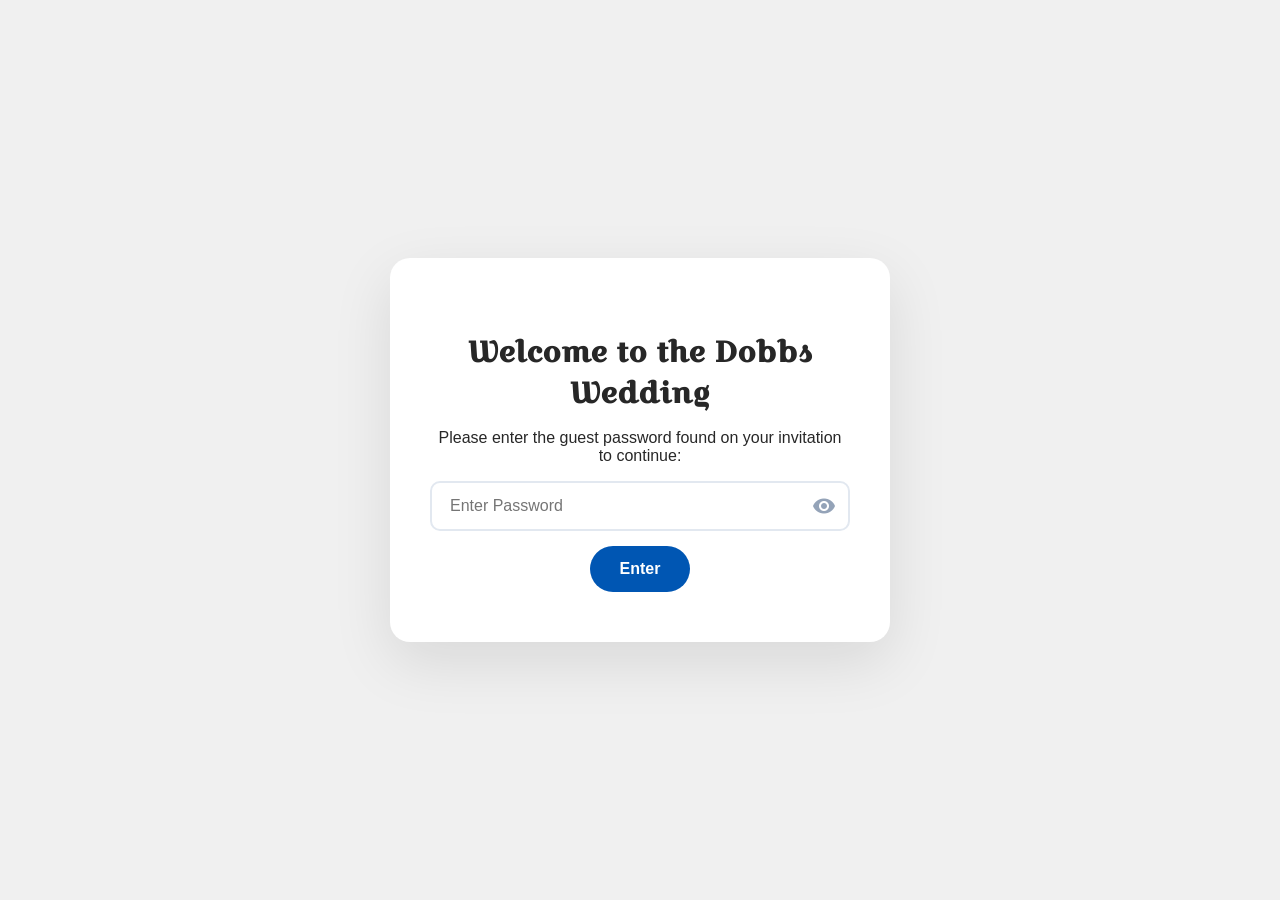
==== index.html @ 2fc42638 "wait a minute claud is the goat i fear" ====
<!DOCTYPE html>
<html lang="en">
<head>
    <meta charset="UTF-8">
    <meta name="viewport" content="width=device-width, initial-scale=1.0">
    <title>Dobbs Wedding</title>
    <link rel="icon" type="image/x-icon" href="favicon.ico">
    <link rel="stylesheet" href="main.css">
    <link rel="preconnect" href="https://fonts.googleapis.com">
    <link rel="preconnect" href="https://fonts.gstatic.com" crossorigin>
    <link href="https://fonts.googleapis.com/css2?family=Croissant+One&display=swap" rel="stylesheet">
    <link href="https://fonts.googleapis.com/icon?family=Material+Icons" rel="stylesheet">
</head>

<body data-root="./">
    <div id="password-overlay">
        <div class="password-box">
            <h2>Welcome to the Dobbs Wedding</h2>
            <p>Please enter the guest password found on your invitation to continue:</p>
            <div class="password-wrapper">
                <input type="password" id="site-password-input" placeholder="Enter Password">
                <i id="toggle-password" class="material-icons toggle-icon">visibility</i>
            </div>
            <button class="btn-primary" onclick="checkPassword()">Enter</button>
            <p id="password-error" style="color: red; display: none; margin-top: 15px;">Incorrect password. Please try again.</p>
        </div>
    </div>

    <div id="main-site-content" style="display: none;">
        <div class="page-wrapper">
            <div class="header">Jess & Ben</div>
            <div class="date-location">August 15, 2026</div>

            <div class="countdown-container">
                <div id="countdown">
                    <div class="time-box">
                        <span id="days"></span>
                        <span>Days to Go</span>
                    </div>
                </div>
            </div>

            <div class="nav-container">
                <nav class="navbar">
                    <a href="index.html" class="nav-tab">Home</a>
                    <a href="./pages/our-story.html" class="nav-tab">Our Story</a>
                    <a href="./pages/faq.html" class="nav-tab">FAQ</a>
                    <a href="./pages/photos.html" class="nav-tab">Photos</a>
                    <a href="./pages/registry.html" class="nav-tab">Registry</a>
                    <a href="./pages/rsvp.html" class="nav-tab">RSVP</a>
                    <a href="./pages/travel.html" class="nav-tab">Travel</a>
                    <a href="./pages/wedding-party.html" class="nav-tab">Wedding Party</a>
                </nav>
            </div>

            <div id="critical-info-banner">
                <div class="info-section" id="ceremony-info"></div>
                <div class="info-divider"></div>
                <div class="info-section" id="reception-info"></div>
            </div>

            <div class="landing-photo"></div>
        </div>
    </div>

    <script src="scripts/auth.js" defer></script>
    <script src="./scripts/countdown.js"></script>
    <script src="./scripts/event-info.js"></script>
    <script src="./scripts/nav.js" defer></script>
</body>
</html>
---- main.css ----
/* ============================================================
   MAIN.CSS — Jess & Ben Wedding Website
   ============================================================
   TABLE OF CONTENTS
   1.  Design Tokens (CSS Variables)
   2.  Global Reset & Base
   3.  Typography & Headers
   4.  Navigation
   5.  Countdown
   6.  Critical Info Banner
   7.  Landing Photo
   8.  Password Overlay (index.html)
   9.  Polaroid System (shared base + per-context overrides)
       9a. Base .polaroid
       9b. Wedding Party: Directory Cards
       9c. Photo Gallery: Scatter Grid
       9d. Wedding Party: Detail View
   10. Wedding Party Page
   11. Photo Gallery Page
   12. Our Story Page
   13. Travel / Hotel Page
   14. RSVP Page
   15. FAQ Page
   16. Registry Portal
   17. Animations & Keyframes
   18. Responsive / Media Queries
   ============================================================ */


/* ============================================================
   1. DESIGN TOKENS
   ============================================================ */
:root {
    --bg-color:      #f0f0f0;
    --card-bg:       #ffffff;
    --text-main:     rgb(39, 39, 39);
    --text-muted:    #64748b;
    --text-light:    #94a3b8;
    --brand-accent:  #0056b3;
    --pill-bg:       #e1efff;
    --pill-text:     #0056b3;
    --transition:    all 0.25s ease;
}


/* ============================================================
   2. GLOBAL RESET & BASE
   ============================================================ */
body {
    background-color: var(--bg-color);
    margin: 0;
    font-family: 'Segoe UI', sans-serif;
    color: var(--text-main);
    overflow-x: hidden;
}

/* Scrapbook paper texture — only on pages that use it */
body.wedding-party,
body.our-story,
body.gallery {
    background-image: url("https://www.transparenttextures.com/patterns/natural-paper.png");
    background-attachment: fixed;
}


/* ============================================================
   3. TYPOGRAPHY & HEADERS
   ============================================================ */
.header {
    font-family: "Croissant One", serif;
    font-weight: 200;
    font-size: 5em;
    text-align: center;
    color: var(--text-main);
    margin: 20px 0 0 0;
}

.date-location {
    font-family: "Croissant One", serif;
    font-weight: 100;
    font-size: 2em;
    text-align: center;
    color: var(--text-main);
    margin-bottom: 10px;
}

.page-title {
    font-family: "Croissant One", serif;
    font-size: 3rem;
    text-align: center;
    margin-bottom: 10px;
    color: var(--text-main);
}

/* Shared intro block (photos.html, our-story.html) */
.story-intro {
    text-align: center;
    max-width: 700px;
    margin: 0 auto;
    padding: 20px 0 40px;
    border-bottom: 1px solid #f1f5f9;
}

.story-intro h1 {
    margin-bottom: 15px;
    color: var(--text-main);
}


/* ============================================================
   4. NAVIGATION
   ============================================================ */

/* --- Desktop horizontal navbar --- */
.nav-container {
    padding: 30px 0;
    z-index: 20;
    position: relative;
}

.navbar {
    display: flex;
    justify-content: center;
    gap: 30px;
    flex-wrap: wrap;
}

.nav-tab {
    color: var(--text-main);
    text-decoration: none;
    font-size: 1.15rem;
    font-weight: 600;
    padding: 10px 20px;
    transition: var(--transition);
    border-bottom: 2px solid transparent;
}

.nav-tab:hover {
    border-bottom: 2px solid #000;
    background: rgba(0, 0, 0, 0.02);
    border-radius: 8px;
}

/* --- Hamburger button (mobile only) --- */
.hamburger-btn {
    display: none; /* hidden on desktop */
    position: fixed;
    top: 16px;
    left: 16px;
    z-index: 1100;
    background: white;
    border: none;
    border-radius: 10px;
    width: 44px;
    height: 44px;
    cursor: pointer;
    box-shadow: 0 4px 15px rgba(0, 0, 0, 0.12);
    align-items: center;
    justify-content: center;
    transition: var(--transition);
}

.hamburger-btn:hover {
    box-shadow: 0 6px 20px rgba(0, 0, 0, 0.18);
    transform: scale(1.05);
}

.hamburger-btn .material-icons {
    font-size: 24px;
    color: var(--text-main);
    transition: var(--transition);
}

/* --- Sidebar drawer --- */
.sidebar-overlay {
    display: none;
    position: fixed;
    inset: 0;
    background: rgba(0, 0, 0, 0.4);
    backdrop-filter: blur(4px);
    -webkit-backdrop-filter: blur(4px);
    z-index: 1050;
    opacity: 0;
    transition: opacity 0.3s ease;
}

.sidebar-overlay.open {
    display: block;
    opacity: 1;
}

.sidebar-drawer {
    position: fixed;
    top: 0;
    left: 0;
    height: 100%;
    width: 280px;
    background: white;
    z-index: 1100;
    transform: translateX(-100%);
    transition: transform 0.35s cubic-bezier(0.25, 0.46, 0.45, 0.94);
    display: flex;
    flex-direction: column;
    box-shadow: 4px 0 30px rgba(0, 0, 0, 0.12);
    overflow-y: auto;
}

.sidebar-drawer.open {
    transform: translateX(0);
}

.sidebar-header {
    display: flex;
    align-items: center;
    justify-content: space-between;
    padding: 20px 24px;
    border-bottom: 1px solid #f1f5f9;
}

.sidebar-title {
    font-family: "Croissant One", serif;
    font-size: 1.3rem;
    color: var(--text-main);
    margin: 0;
}

.sidebar-close-btn {
    background: none;
    border: none;
    cursor: pointer;
    color: var(--text-muted);
    padding: 4px;
    border-radius: 6px;
    display: flex;
    align-items: center;
    transition: var(--transition);
}

.sidebar-close-btn:hover {
    background: #f1f5f9;
    color: var(--text-main);
}

.sidebar-nav {
    display: flex;
    flex-direction: column;
    padding: 16px 0;
    flex: 1;
}

.sidebar-nav .nav-tab {
    font-size: 1.05rem;
    padding: 14px 24px;
    border-bottom: none;
    border-left: 3px solid transparent;
    border-radius: 0;
    display: flex;
    align-items: center;
    gap: 10px;
    color: var(--text-muted);
}

.sidebar-nav .nav-tab:hover {
    border-bottom: none;
    border-left: 3px solid var(--brand-accent);
    background: var(--pill-bg);
    color: var(--brand-accent);
    border-radius: 0;
}


/* ============================================================
   5. COUNTDOWN
   ============================================================ */
.countdown-container {
    text-align: center;
    width: 100%;
    margin: 10px 0;
}

#countdown {
    display: flex;
    justify-content: center;
    align-items: baseline;
    gap: 15px;
    font-family: "Croissant One", serif;
    color: var(--text-main);
}

.time-box {
    display: flex;
    align-items: baseline;
    gap: 8px;
}

.time-box span {
    font-size: 2em;
    font-weight: 100;
}


/* ============================================================
   6. CRITICAL INFO BANNER
   ============================================================ */
#critical-info-banner {
    position: relative;
    z-index: 10;
    width: 90%;
    max-width: 1200px;
    margin: 20px auto;
    background: rgba(255, 255, 255, 0.65);
    backdrop-filter: blur(25px);
    -webkit-backdrop-filter: blur(25px);
    border: 1px solid rgba(255, 255, 255, 0.5);
    border-radius: 20px;
    padding: 22px 10px;
    display: flex;
    justify-content: space-around;
    align-items: center;
    box-shadow: 0 15px 35px rgba(0, 0, 0, 0.08);
}

.info-section {
    flex: 1;
    display: flex;
    flex-direction: column;
    align-items: center;
    gap: 6px;
}

.line-1 {
    font-size: 0.72rem;
    font-weight: 900;
    text-transform: uppercase;
    letter-spacing: 2px;
    color: var(--text-main);
    margin-bottom: 5px;
}

.line-2-wrapper {
    display: flex;
    gap: 10px;
    flex-wrap: wrap;
    justify-content: center;
    align-items: center;
}

.info-pill {
    background: var(--pill-bg);
    color: var(--pill-text);
    padding: 10px 22px;
    border-radius: 100px;
    text-decoration: none !important;
    font-size: 0.85rem;
    font-weight: 700;
    display: inline-flex;
    align-items: center;
    gap: 8px;
    transition: var(--transition);
}

.info-pill:hover    { transform: translateY(-2px); }
.info-pill.link-pill { cursor: pointer; }
.info-pill i.material-icons { font-size: 16px !important; }

.info-divider {
    width: 1px;
    height: 40px;
    background-color: #eee;
}


/* ============================================================
   7. LANDING PHOTO & PAGE WRAPPER
   ============================================================ */
.page-wrapper {
    position: relative;
    min-height: 100vh;
    display: flex;
    flex-direction: column;
    align-items: center;
    background-color: var(--bg-color);
}

/* Keep these above the absolute photo layer */
.header,
.date-location,
.countdown-container,
.nav-container {
    position: relative;
    z-index: 20;
}

.landing-photo {
    position: absolute;
    top: 350px;
    left: 5%;
    width: 90%;
    aspect-ratio: 1 / 1;
    background-image: url('./images/landing-page.jpg');
    background-size: cover;
    background-position: center 20%;
    opacity: 0.9;
    z-index: 1;
    -webkit-mask-image: radial-gradient(circle, black 20%, transparent 70%);
    mask-image: radial-gradient(circle, black 20%, transparent 70%);
    animation: fadeInUp 1.5s ease-out forwards;
}


/* ============================================================
   8. PASSWORD OVERLAY
   ============================================================ */
#password-overlay {
    position: fixed;
    inset: 0;
    background: var(--bg-color);
    display: flex;
    justify-content: center;
    align-items: center;
    z-index: 9999;
    transition: opacity 0.6s ease;
}

#password-overlay.fade-out {
    opacity: 0;
    pointer-events: none;
}

.password-box {
    background: white;
    padding: 50px 40px;
    border-radius: 20px;
    box-shadow: 0 20px 60px rgba(0, 0, 0, 0.1);
    text-align: center;
    width: 90%;
    max-width: 420px;
}

.password-box h2 {
    font-family: "Croissant One", serif;
    font-size: 1.8rem;
    margin-bottom: 10px;
    color: var(--text-main);
}

.password-wrapper {
    position: relative;
    display: flex;
    align-items: center;
    margin-bottom: 15px;
}

.password-wrapper input {
    width: 100%;
    padding: 14px 50px 14px 18px;
    border: 2px solid #e2e8f0;
    border-radius: 10px;
    font-size: 1rem;
    outline: none;
    transition: border-color 0.3s;
    box-sizing: border-box;
}

.password-wrapper input:focus { border-color: var(--brand-accent); }

.toggle-icon {
    position: absolute;
    right: 14px;
    cursor: pointer;
    color: var(--text-light);
    user-select: none;
}

.btn-primary {
    background: var(--pill-text);
    color: white;
    border: none;
    padding: 14px 30px;
    border-radius: 50px;
    font-weight: 700;
    font-size: 1rem;
    cursor: pointer;
    transition: var(--transition);
}

.btn-primary:hover { transform: scale(1.02); }


/* ============================================================
   9. POLAROID SYSTEM
   ============================================================
   One canonical base, three contextual overrides.

   Pages using polaroids:
     - wedding-party.html  → .member-card .polaroid  (directory grid)
     - photos.html         → .gallery-item .polaroid (scatter gallery)
     - wedding-party.html  → .detail-photo           (hero detail view)

   our-story.html uses a framed photo look (border + shadow on <img>)
   rather than the polaroid component — see Section 12.
   ============================================================ */

/* --- 9a. BASE POLAROID --- */
.polaroid {
    background: white;
    padding: 12px 12px 40px 12px;
    box-shadow: 0 10px 25px rgba(0, 0, 0, 0.1);
    border: 1px solid #efefef;
    position: relative;
}

.polaroid img {
    width: 100%;
    aspect-ratio: 1 / 1;
    object-fit: cover;
    display: block;
}

/* Washi tape strip — centered above each polaroid */
.polaroid::before {
    content: '';
    position: absolute;
    top: -18px;
    left: 50%;
    transform: translateX(-50%);
    width: 90px;
    height: 35px;
    background: rgba(255, 255, 255, 0.5);
    backdrop-filter: blur(2px);
    -webkit-backdrop-filter: blur(2px);
    border-left: 1px dashed rgba(0, 0, 0, 0.08);
    border-right: 1px dashed rgba(0, 0, 0, 0.08);
    box-shadow: 2px 2px 5px rgba(0, 0, 0, 0.03);
    z-index: 10;
}

.polaroid-caption {
    margin-top: 12px;
    text-align: center;
    font-family: 'Georgia', serif;
    font-size: 1rem;
    font-weight: 700;
    color: #334155;
}

/* --- 9b. WEDDING PARTY directory cards --- */
/* Slightly tighter — these are small thumbnail grid cards */
.member-card .polaroid {
    padding: 10px 10px 36px 10px;
}

/* --- 9c. PHOTO GALLERY scatter grid --- */
/* More bottom space to fit the two-line caption (title + date) */
.gallery-item .polaroid {
    padding: 14px 14px 52px 14px;
}

.gallery-item .polaroid-caption {
    display: flex;
    flex-direction: column;
    gap: 3px;
}

.caption-text {
    font-size: 1rem;
    font-weight: 700;
    color: #334155;
}

.caption-date {
    font-size: 0.75rem;
    font-weight: 400;
    color: var(--text-muted);
    font-style: italic;
}

/* --- 9d. WEDDING PARTY detail view --- */
/*
 * Structurally distinct from .polaroid (no caption, full-bleed image,
 * angled tape offset to the left) but shares the same visual DNA.
 * Lives in the detail panel, not the grid.
 */
.detail-photo {
    position: relative;
    padding: 15px 15px 60px 15px;
    background: white;
    box-shadow: 0 25px 50px rgba(0, 0, 0, 0.15);
    transform: rotate(-2deg);
    transition: transform 0.3s ease;
}

.detail-photo img {
    width: 100%;
    display: block;
    aspect-ratio: 1 / 1;
    object-fit: cover;
    border-radius: 2px;
}

/* Larger, angled tape for the hero detail photo */
.detail-photo::before {
    content: '';
    position: absolute;
    top: -25px;
    left: 15%;
    width: 130px;
    height: 45px;
    background: rgba(255, 255, 255, 0.45);
    backdrop-filter: blur(3px);
    -webkit-backdrop-filter: blur(3px);
    border-left: 1px dashed rgba(0, 0, 0, 0.1);
    border-right: 1px dashed rgba(0, 0, 0, 0.1);
    transform: rotate(-12deg);
    z-index: 10;
}


/* ============================================================
   10. WEDDING PARTY PAGE
   ============================================================ */
/* ============================================================
   10. WEDDING PARTY PAGE
   ============================================================ */

/* --- Directory: scattered polaroid grid (mirrors photo gallery) --- */
#party-directory {
    display: grid;
    grid-template-columns: repeat(auto-fill, minmax(200px, 1fr));
    gap: 70px 40px;
    padding: 60px 5% 100px;
    max-width: 1400px;
    margin: 0 auto;
    justify-items: center;
}

.member-card {
    position: relative;
    width: 100%;
    max-width: 220px;
    cursor: pointer;
    transition: transform 0.4s cubic-bezier(0.175, 0.885, 0.32, 1.275);
    transform: rotate(var(--rotation, 0deg));
    z-index: 1;
}

/* Staggered vertical offsets — same pattern as photo gallery */
.member-card:nth-child(even) { margin-top: 50px; }
.member-card:nth-child(3n)   { margin-top: -25px; }

.member-card:hover {
    transform: rotate(0deg) scale(1.08) translateY(-8px);
    z-index: 50;
}

.member-card:hover .polaroid {
    box-shadow: 0 25px 50px rgba(0, 0, 0, 0.18);
}

/* --- Detail view: scrapbook card --- */
#party-detail-view {
    max-width: 1000px;
    margin: 40px auto;
    padding: 20px 5% 60px;
    background: transparent;
    overflow: hidden;
}

/*
 * The card itself — aged paper with a slight tilt, like it was
 * pulled out of a scrapbook and set on the table.
 */
.detail-card {
    position: relative;
    background-color: #fdf8f0;
    background-image:
        url("https://www.transparenttextures.com/patterns/natural-paper.png"),
        /* Subtle ruled lines for a journal/card feel */
        repeating-linear-gradient(
            transparent,
            transparent 31px,
            rgba(0, 0, 0, 0.04) 31px,
            rgba(0, 0, 0, 0.04) 32px
        );
    border-radius: 4px;
    padding: 50px 55px 60px;
    box-shadow:
        0 2px 4px rgba(0,0,0,0.08),
        0 10px 30px rgba(0,0,0,0.1),
        0 30px 60px rgba(0,0,0,0.08);
    transform: rotate(-0.8deg);
    /* Red margin line on the left, like a ruled card */
    border-left: 3px solid rgba(220, 80, 80, 0.25);
}

/* Corner fold — bottom-right dog-ear */
.detail-card::after {
    content: '';
    position: absolute;
    bottom: 0;
    right: 0;
    width: 40px;
    height: 40px;
    background: linear-gradient(
        225deg,
        var(--bg-color) 50%,
        rgba(0, 0, 0, 0.08) 50%
    );
}

/* Pushpin / thumbtack at the top center */
.detail-card::before {
    content: '';
    position: absolute;
    top: -10px;
    left: 50%;
    transform: translateX(-50%);
    width: 18px;
    height: 18px;
    background: radial-gradient(circle at 40% 35%, #e8c97a, #c8a84b);
    border-radius: 50%;
    box-shadow: 0 2px 6px rgba(0,0,0,0.3), inset 0 1px 2px rgba(255,255,255,0.4);
    z-index: 10;
}

.detail-layout {
    display: grid;
    grid-template-columns: 1fr 1.2fr;
    gap: 50px;
    align-items: center;
}

.detail-info {
    padding-left: 10px;
}

.detail-info #detail-name {
    font-family: "Croissant One", serif;
    font-size: 3.5rem;
    margin: 0;
    line-height: 1.1;
    color: #2d2416;
}

#detail-subtitle {
    display: block;
    font-weight: 800;
    text-transform: uppercase;
    letter-spacing: 2px;
    font-size: 0.85rem;
    color: var(--pill-text);
    margin-bottom: 10px;
}

.flavor-text {
    font-family: 'Georgia', serif;
    font-size: 1.15rem;
    line-height: 1.9;
    color: #5a4a3a;
    margin-top: 20px;
    font-style: italic;
    /* Simulate handwritten ink — slightly uneven baseline feel */
    text-shadow: 0.3px 0.3px 0 rgba(0,0,0,0.05);
}

.back-btn {
    display: inline-flex;
    align-items: center;
    gap: 8px;
    padding: 12px 24px;
    background: white;
    border-radius: 50px;
    cursor: pointer;
    font-weight: 700;
    margin-bottom: 30px;
    box-shadow: 0 4px 15px rgba(0, 0, 0, 0.08);
    transition: var(--transition);
}

.back-btn:hover {
    background: var(--brand-accent);
    color: white;
}

.scrapbook-nav-wrapper {
    display: flex;
    gap: 30px;
    margin-top: 40px;
}

.nav-item {
    display: flex;
    align-items: center;
    gap: 8px;
    cursor: pointer;
    font-weight: 700;
    color: var(--text-main);
    transition: var(--transition);
}

.nav-item:hover {
    color: var(--brand-accent);
    transform: scale(1.05);
}


/* ============================================================
   11. PHOTO GALLERY PAGE
   ============================================================ */
.photo-page-wrapper {
    width: 100%;
}

#scrapbook-gallery {
    display: grid;
    grid-template-columns: repeat(auto-fill, minmax(280px, 1fr));
    gap: 80px 60px;
    padding: 20px 5% 100px;
    max-width: 1800px;
    margin: 0 auto;
}

.gallery-item {
    transform: rotate(var(--rotation, 0deg));
    transition: transform 0.4s cubic-bezier(0.175, 0.885, 0.32, 1.275);
    cursor: pointer;
    position: relative;
    z-index: 1;
}

/* Staggered vertical offset for the scattered scrapbook feel */
.gallery-item:nth-child(even) { margin-top: 60px; }
.gallery-item:nth-child(3n)   { margin-top: -30px; }

.gallery-item:hover {
    transform: rotate(0deg) scale(1.1) translateY(-10px);
    z-index: 100;
}

.gallery-item:hover .polaroid {
    box-shadow: 0 25px 50px rgba(0, 0, 0, 0.2);
}

/* Photo detail view — mirrors wedding party detail layout */
#photo-detail-view {
    max-width: 1000px;
    margin: 40px auto;
    padding: 20px 5% 60px;
    background: transparent;
    overflow: hidden;
}

/* Reuses .detail-card and .detail-photo from wedding party.
   Photo-specific overrides below. */
#photo-detail-view .detail-photo {
    /* Photos are landscape-friendly — don't force square */
    padding: 15px 15px 50px 15px;
}

#photo-detail-view .detail-photo img {
    aspect-ratio: unset;
    max-height: 60vh;
    width: 100%;
    object-fit: contain;
}

#photo-detail-view .photo-caption-title {
    font-family: 'Croissant One', serif;
    font-size: 2.2rem;
    color: #2d2416;
    margin: 0 0 6px;
    line-height: 1.2;
}

#photo-detail-view .photo-caption-date {
    font-family: 'Georgia', serif;
    font-size: 0.95rem;
    font-style: italic;
    color: #8a7560;
}


/* ============================================================
   12. OUR STORY PAGE
   ============================================================ */
.story-container {
    position: relative;
    max-width: 1000px;
    margin: 40px auto 60px;
    padding: 0 5%;
    background: transparent;
}

/* Vertical dashed thread */
.story-container::before {
    content: '';
    position: absolute;
    top: 250px;
    bottom: 50px;
    left: 50%;
    width: 0;
    border-left: 2px dashed #cbd5e1;
    transform: translateX(-50%);
    z-index: 1;
}

.story-row {
    display: flex;
    align-items: center;
    gap: 80px;
    margin-bottom: 120px;
    position: relative;
    z-index: 2;
}

.story-row:nth-child(even) { flex-direction: row-reverse; }

/* Timeline node dot */
.story-row::after {
    content: '';
    position: absolute;
    left: 50%;
    top: 50%;
    width: 12px;
    height: 12px;
    background: white;
    border: 3px solid var(--brand-accent);
    border-radius: 50%;
    transform: translate(-50%, -50%);
    box-shadow: 0 0 0 6px white;
}

.story-image-wrap { flex: 1; position: relative; }

/*
 * Our Story uses a framed-photo look (thick white borders, slight tilt)
 * rather than the .polaroid component.
 */
.story-image-wrap img {
    width: 100%;
    border-radius: 4px;
    box-shadow: 0 10px 30px rgba(0, 0, 0, 0.1);
    border: 12px solid white;
    border-bottom: 40px solid white;
    transform: rotate(var(--story-rotation, -2deg));
}

.story-text-wrap { flex: 1; }

.story-date {
    display: block;
    font-weight: 800;
    color: var(--brand-accent);
    text-transform: uppercase;
    letter-spacing: 2px;
    font-size: 0.9rem;
    margin-bottom: 10px;
}

.story-text-wrap h2 {
    font-family: 'Croissant One', serif;
    font-size: 2.5rem;
    margin-bottom: 20px;
}

.story-content {
    font-size: 1.1rem;
    line-height: 1.8;
    color: var(--text-muted);
}


/* ============================================================
   13. TRAVEL / HOTEL PAGE
   ============================================================ */
#hotels-page-container {
    width: 90%;
    max-width: 1200px;
    margin: 0 auto;
    padding: 60px 0;
}

#hotel-grid {
    display: grid;
    grid-template-columns: repeat(auto-fill, minmax(350px, 1fr));
    gap: 30px;
}

.hotel-card {
    background: white;
    border-radius: 15px;
    box-shadow: 0 10px 30px rgba(0, 0, 0, 0.05);
    display: flex;
    flex-direction: column;
    overflow: hidden;
    transition: transform 0.3s ease;
}

.hotel-card:hover { transform: translateY(-10px); }

.hotel-image {
    width: 100%;
    height: 220px;
    object-fit: cover;
    display: block;
}

.hotel-content {
    padding: 25px;
    display: flex;
    flex-direction: column;
    flex-grow: 1;
}

.hotel-name {
    font-size: 1.5rem;
    color: var(--pill-text);
    margin: 0 0 5px;
    font-weight: 700;
}

.hotel-price {
    font-weight: bold;
    color: #555;
    margin-bottom: 15px;
    font-size: 1.1rem;
}

.hotel-logistics {
    background: #f8f9fa;
    padding: 15px;
    border-radius: 10px;
    margin-bottom: 20px;
    font-size: 0.9rem;
    border: 1px solid #edf2f7;
}

.logistic-item {
    display: flex;
    justify-content: space-between;
    margin-bottom: 8px;
    color: #4a5568;
}

.logistic-label { font-weight: bold; color: #2d3748; }

.amenities-grid {
    display: grid;
    grid-template-columns: 1fr 1fr;
    gap: 10px;
    margin: 15px 0 20px;
    padding-top: 15px;
    border-top: 1px dashed #eee;
}

.amenity-item {
    display: flex;
    align-items: center;
    font-size: 0.85rem;
    color: #4a5568;
}

.status-yes { color: #2f855a; }
.status-no  { color: #a0aec0; text-decoration: line-through; opacity: 0.7; }

.hotel-description {
    font-size: 0.9rem;
    color: var(--text-muted);
    line-height: 1.6;
    margin-bottom: 20px;
    flex-grow: 1;
}

.book-btn {
    display: block;
    text-align: center;
    background: var(--pill-text);
    color: white !important;
    padding: 14px;
    border-radius: 8px;
    text-decoration: none;
    font-weight: bold;
    margin-top: auto;
    transition: filter 0.2s;
}

.book-btn:hover { filter: brightness(115%); }


/* ============================================================
   14. RSVP PAGE
   ============================================================ */
#rsvp-main-wrapper {
    display: flex;
    flex-direction: column;
    align-items: center;
    justify-content: center;
    min-height: 85vh;
    width: 100%;
    padding: 20px;
    box-sizing: border-box;
}

.rsvp-hero-layout {
    display: flex;
    justify-content: center;
    align-items: center;
    min-height: 80vh;
    padding: 20px;
}

#rsvp-entry-container {
    width: 100%;
    max-width: 500px;
}

.rsvp-content-card {
    background: white;
    padding: 50px;
    border-radius: 25px;
    text-align: center;
    box-shadow: 0 15px 40px rgba(0, 0, 0, 0.08);
    width: 100%;
    box-sizing: border-box;
}

.rsvp-eyebrow {
    display: block;
    text-transform: uppercase;
    letter-spacing: 3px;
    font-size: 0.8rem;
    font-weight: 800;
    color: var(--brand-accent);
    margin-bottom: 10px;
}

.input-group-modern {
    display: flex;
    flex-direction: column;
    gap: 15px;
    margin: 30px 0;
}

#group-code-input {
    padding: 18px;
    border: 2px solid #edf2f7;
    border-radius: 12px;
    font-size: 1.2rem;
    text-align: center;
    text-transform: uppercase;
    letter-spacing: 2px;
    transition: border-color 0.3s;
    outline: none;
    width: 100%;
    box-sizing: border-box;
}

#group-code-input:focus { border-color: var(--brand-accent); }

.btn-primary-large {
    background: var(--pill-text);
    color: white;
    padding: 18px;
    border: none;
    border-radius: 12px;
    font-size: 1rem;
    font-weight: 700;
    cursor: pointer;
    display: flex;
    justify-content: center;
    align-items: center;
    gap: 10px;
    transition: var(--transition);
}

.btn-primary-large:hover { filter: brightness(115%); }

.rsvp-help-text {
    font-size: 0.85rem;
    color: var(--text-light);
}

#rsvp-form {
    width: 100%;
    max-width: 800px;
    margin: 0 auto;
}

.form-container {
    background: white;
    padding: 40px;
    border-radius: 20px;
    box-shadow: 0 10px 30px rgba(0, 0, 0, 0.05);
    width: 100%;
    margin-top: 20px;
    box-sizing: border-box;
}

.form-main-grid {
    display: grid;
    grid-template-columns: 1fr 1fr;
    gap: 20px;
    margin-bottom: 25px;
}

.form-group {
    display: flex;
    flex-direction: column;
    gap: 8px;
}

.form-group label {
    font-weight: 700;
    font-size: 0.85rem;
    text-transform: uppercase;
    color: #475569;
}

.form-group select,
.form-group textarea {
    padding: 12px;
    border: 1px solid #e2e8f0;
    border-radius: 8px;
    font-family: inherit;
    font-size: 0.95rem;
    background-color: #f8fafc;
}

.food-section,
.transport-section {
    background: #f1f5f9;
    padding: 20px;
    border-radius: 12px;
    margin-top: 15px;
    border-left: 4px solid var(--brand-accent);
}

.guest-entry {
    position: relative;
    padding-top: 20px;
    border-top: 1px solid #f1f5f9;
    margin-top: 30px;
}

.guest-header {
    display: flex;
    align-items: center;
    justify-content: space-between;
    margin-bottom: 15px;
}

#add-guest-btn {
    background: transparent;
    border: 2px dashed #cbd5e1;
    color: #64748b;
    width: 100%;
    padding: 15px;
    border-radius: 10px;
    margin: 20px 0;
    cursor: pointer;
    font-weight: 600;
    transition: var(--transition);
}

#add-guest-btn:hover {
    background: #f8fafc;
    border-color: var(--brand-accent);
    color: var(--brand-accent);
}

#add-guest-btn:disabled {
    cursor: not-allowed;
    opacity: 0.5;
}

.submit-btn {
    background: #2dd4bf;
    color: white;
    width: 100%;
    padding: 20px;
    border: none;
    border-radius: 12px;
    font-size: 1.1rem;
    font-weight: 800;
    cursor: pointer;
    box-shadow: 0 4px 14px rgba(45, 212, 191, 0.3);
    transition: var(--transition);
}

.submit-btn:hover {
    transform: translateY(-2px);
    filter: brightness(105%);
}

.remove-guest-btn {
    background: transparent;
    color: var(--text-light);
    border: none;
    cursor: pointer;
    font-size: 0.8rem;
    font-weight: 600;
    text-transform: uppercase;
    letter-spacing: 1px;
    display: flex;
    align-items: center;
    gap: 5px;
    padding: 5px 10px;
    border-radius: 5px;
    transition: var(--transition);
}

.remove-guest-btn:hover {
    color: #ef4444;
    background: #fef2f2;
}

.remove-guest-btn i { font-size: 14px; }


/* ============================================================
   15. FAQ PAGE
   ============================================================ */
.faq-search-wrapper {
    max-width: 600px;
    margin: 40px auto 0;
    padding: 0 20px;
}

.search-input-container {
    position: relative;
    display: flex;
    align-items: center;
}

.search-input-container i {
    position: absolute;
    left: 20px;
    color: var(--text-light);
    font-size: 20px;
}

#faq-search {
    width: 100%;
    padding: 15px 15px 15px 55px;
    border: 2px solid #e2e8f0;
    border-radius: 50px;
    font-size: 1rem;
    background: white;
    outline: none;
    transition: var(--transition);
    box-sizing: border-box;
}

#faq-search:focus {
    border-color: var(--brand-accent);
    box-shadow: 0 4px 15px rgba(0, 0, 0, 0.05);
}

.faq-categories {
    display: flex;
    justify-content: center;
    gap: 12px;
    margin-top: 25px;
    flex-wrap: wrap;
}

.cat-btn {
    padding: 8px 22px;
    border-radius: 20px;
    border: 1px solid #e2e8f0;
    background: white;
    color: var(--text-muted);
    cursor: pointer;
    font-size: 0.9rem;
    font-weight: 600;
    transition: var(--transition);
}

.cat-btn.active {
    background: var(--brand-accent);
    color: white;
    border-color: var(--brand-accent);
}

.cat-btn:hover:not(.active) {
    background: #f8fafc;
    border-color: #cbd5e1;
}

.faq-grid {
    display: grid;
    grid-template-columns: repeat(auto-fill, minmax(320px, 1fr));
    gap: 20px;
    padding: 40px 20px;
    max-width: 1200px;
    margin: 0 auto;
}

.faq-card {
    background: white;
    border: 1px solid #eee;
    border-radius: 15px;
    padding: 25px;
    cursor: pointer;
    transition: var(--transition);
    height: fit-content;
}

.faq-card:hover {
    box-shadow: 0 10px 25px rgba(0, 0, 0, 0.05);
    transform: translateY(-3px);
}

.faq-question {
    font-weight: 700;
    font-size: 1.1rem;
    color: var(--text-main);
    display: flex;
    justify-content: space-between;
    align-items: center;
    gap: 10px;
}

.faq-question i {
    color: var(--brand-accent);
    transition: transform 0.3s ease;
    flex-shrink: 0;
}

.faq-card.active i { transform: rotate(180deg); }

.faq-answer {
    max-height: 0;
    overflow: hidden;
    transition: max-height 0.4s ease, margin-top 0.3s ease;
    color: var(--text-muted);
    line-height: 1.7;
    font-size: 0.95rem;
}

.faq-card.active .faq-answer {
    max-height: 500px;
    margin-top: 15px;
}

.no-results {
    text-align: center;
    color: var(--text-muted);
    font-size: 1rem;
    grid-column: 1 / -1;
}


/* ============================================================
   16. REGISTRY PORTAL
   ============================================================ */
.portal-overlay {
    position: fixed;
    inset: 0;
    background: rgba(0, 0, 0, 0.4);
    backdrop-filter: blur(8px);
    display: flex;
    justify-content: center;
    align-items: center;
    z-index: 1000;
}

.portal-card {
    background: white;
    width: 90%;
    max-width: 500px;
    padding: 40px;
    border-radius: 25px;
    text-align: center;
    box-shadow: 0 20px 50px rgba(0, 0, 0, 0.2);
    animation: portalPop 0.4s cubic-bezier(0.175, 0.885, 0.32, 1.275);
}

.portal-subtitle {
    display: block;
    text-transform: uppercase;
    letter-spacing: 2px;
    font-size: 0.8rem;
    font-weight: 800;
    color: var(--brand-accent);
    margin-bottom: 10px;
}

.portal-card h1 {
    font-family: 'Croissant One', serif;
    font-size: 2rem;
    margin-bottom: 20px;
    color: var(--text-main);
}

/*
 * Scope the registry countdown span to avoid inheriting the flex
 * layout from #countdown on index.html (which is also an #countdown id).
 * The registry span is inside .portal-card so this selector wins.
 */
.portal-card #countdown {
    display: inline;
    font-weight: 800;
    color: var(--pill-text);
    font-size: 1.2rem;
}

.portal-actions {
    display: flex;
    flex-direction: column;
    gap: 15px;
    margin-top: 30px;
}

.btn-secondary {
    background: transparent;
    color: var(--text-muted);
    border: 1px solid #e2e8f0;
    padding: 12px;
    border-radius: 50px;
    cursor: pointer;
    font-size: 1rem;
    transition: var(--transition);
}

.btn-secondary:hover { background: #f8fafc; }

.sitemap-grid {
    display: grid;
    grid-template-columns: 1fr 1fr;
    gap: 10px;
    margin: 25px 0;
}

.sitemap-grid a {
    background: #f8fafc;
    padding: 12px;
    border-radius: 10px;
    text-decoration: none;
    color: var(--text-main);
    font-size: 0.9rem;
    font-weight: 600;
    transition: var(--transition);
}

.sitemap-grid a:hover {
    background: var(--pill-bg);
    color: var(--pill-text);
}

.btn-close {
    background: none;
    border: none;
    color: var(--brand-accent);
    text-decoration: underline;
    cursor: pointer;
    margin-top: 10px;
    font-size: 0.9rem;
}


/* ============================================================
   17. ANIMATIONS & KEYFRAMES
   ============================================================ */
@keyframes fadeInUp {
    from { opacity: 0; transform: translateY(20px); }
    to   { opacity: 0.9; transform: translateY(0); }
}

@keyframes portalPop {
    from { opacity: 0; transform: scale(0.9); }
    to   { opacity: 1; transform: scale(1); }
}

@keyframes pageFlip {
    0%   { opacity: 0; transform: perspective(1200px) rotateY(-10deg) translateX(-30px); }
    100% { opacity: 1; transform: perspective(1200px) rotateY(0deg)   translateX(0); }
}

.page-flip-animation {
    animation: pageFlip 0.7s cubic-bezier(0.23, 1, 0.32, 1) forwards;
}

/* --- Card slide animations for wedding party detail view --- */

/* Card exits to the left (going forward / next) */
@keyframes cardExitLeft {
    0%   { opacity: 1; transform: rotate(-0.8deg) translateX(0)     scale(1); }
    100% { opacity: 0; transform: rotate(-3deg)   translateX(-110%) scale(0.92); }
}

/* Card exits to the right (going backward / prev) */
@keyframes cardExitRight {
    0%   { opacity: 1; transform: rotate(-0.8deg) translateX(0)    scale(1); }
    100% { opacity: 0; transform: rotate(3deg)    translateX(110%) scale(0.92); }
}

/* New card enters from the right (going forward / next) */
@keyframes cardEnterRight {
    0%   { opacity: 0; transform: rotate(3deg)    translateX(110%) scale(0.92); }
    100% { opacity: 1; transform: rotate(-0.8deg) translateX(0)    scale(1); }
}

/* New card enters from the left (going backward / prev) */
@keyframes cardEnterLeft {
    0%   { opacity: 0; transform: rotate(-3deg)   translateX(-110%) scale(0.92); }
    100% { opacity: 1; transform: rotate(-0.8deg) translateX(0)     scale(1); }
}

.detail-card.exit-left  { animation: cardExitLeft  0.3s cubic-bezier(0.4, 0, 1, 1) forwards; }
.detail-card.exit-right { animation: cardExitRight 0.3s cubic-bezier(0.4, 0, 1, 1) forwards; }
.detail-card.enter-right { animation: cardEnterRight 0.35s cubic-bezier(0, 0, 0.2, 1) forwards; }
.detail-card.enter-left  { animation: cardEnterLeft  0.35s cubic-bezier(0, 0, 0.2, 1) forwards; }


/* ============================================================
   18. RESPONSIVE / MEDIA QUERIES
   ============================================================ */

/* --- Tablet (≤1024px) --- */
@media (max-width: 1024px) {
    #party-directory {
        grid-template-columns: repeat(3, 1fr);
        gap: 50px 30px;
        padding: 30px 5%;
    }

    /* Reset stagger on tablet to avoid excessive height */
    .member-card:nth-child(even),
    .member-card:nth-child(3n) { margin-top: 0; }

    .detail-layout {
        grid-template-columns: 1fr;
        gap: 30px;
    }

    .detail-card {
        padding: 40px 30px 50px;
        transform: rotate(0deg);
    }

    .detail-photo {
        transform: rotate(0deg);
        max-width: 400px;
        margin: 0 auto;
    }

    .detail-info #detail-name {
        font-size: 2.5rem;
        text-align: center;
    }

    .detail-info {
        padding-left: 0;
        text-align: center;
    }

    .scrapbook-nav-wrapper { justify-content: center; }

    .story-container { max-width: 800px; }
}

/* --- Mobile (≤768px) --- */
@media (max-width: 768px) {
    .header        { font-size: 3em; }
    .date-location { font-size: 1.5em; }

    /* Clamp the home page to a single screen — no scroll */
    .page-wrapper {
        height: 100vh;
        overflow: hidden;
    }

    /* Landing photo: centered, slightly smaller, shifted up */
    .landing-photo {
        left: 2.5%;
        width: 95%;
        top: 160px;
    }

    /* Show hamburger, hide horizontal navbar */
    .hamburger-btn  { display: flex; }
    .nav-container  { display: none; }

    /* Critical Info Banner: pin to bottom of viewport on homepage */
    body:not(.FAQ):not(.our-story):not(.gallery):not(.registry):not(.rsvp):not(.travel):not(.wedding-party) #critical-info-banner {
        position: fixed;
        bottom: 10px;
        left: 50%;
        transform: translateX(-50%);
        width: 95%;
        max-width: 95%;
        margin: 0;
        border-radius: 20px;
        border: 1px solid rgba(255,255,255,0.6);
        padding: 14px 16px;
        z-index: 900;
        background: rgba(255, 255, 255, 0.88);
        backdrop-filter: blur(20px);
        -webkit-backdrop-filter: blur(20px);
    }

    #critical-info-banner {
        flex-direction: column;
        gap: 10px;
        text-align: center;
        box-sizing: border-box;
    }

    .info-divider { display: none; }

    /* Shrink and wrap pill content so nothing bleeds off-screen */
    .info-pill {
        padding: 8px 12px;
        font-size: 0.75rem;
        white-space: normal;      /* allow text to wrap inside the pill */
        text-align: center;
        line-height: 1.4;
    }

    .info-pill i.material-icons {
        font-size: 14px !important;
        flex-shrink: 0;           /* keep icon from squishing */
    }

    .line-2-wrapper {
        gap: 6px;
        flex-direction: column;   /* stack address pill above parking pill */
        align-items: center;
        width: 100%;
    }

    .info-section {
        width: 100%;
        max-width: 100%;
    }

    .line-1 {
        font-size: 0.6rem;
        letter-spacing: 0.5px;
    }

    /* Story timeline: move line to left edge */
    .story-row,
    .story-row:nth-child(even) {
        flex-direction: column;
        gap: 30px;
        margin-bottom: 60px;
    }

    .story-container::before { left: 20px; }
    .story-row::after         { left: 20px; top: 20px; }
    .story-row                { padding-left: 50px; }

    /* RSVP */
    #rsvp-main-wrapper {
        padding: 15px;
        min-height: auto;
        margin-top: 20px;
    }

    #rsvp-entry-container,
    #rsvp-form { max-width: 100%; }

    .rsvp-content-card,
    .form-container {
        padding: 25px 20px;
        border-radius: 15px;
    }

    .form-main-grid {
        grid-template-columns: 1fr;
        gap: 15px;
    }

    .btn-primary-large,
    .submit-btn,
    #add-guest-btn {
        width: 100%;
        font-size: 1.1rem;
    }

    #group-code-input {
        font-size: 1.4rem;
        padding: 15px;
    }

    .food-section,
    .transport-section {
        padding: 15px;
        margin-top: 10px;
    }

    /* Gallery: disable stagger on small screens */
    #scrapbook-gallery {
        grid-template-columns: repeat(auto-fill, minmax(220px, 1fr));
        gap: 50px 30px;
        padding: 20px 4% 60px;
    }

    .gallery-item:nth-child(even),
    .gallery-item:nth-child(3n) { margin-top: 0; }
}

/* --- Small phones (≤480px) --- */
@media (max-width: 480px) {
    #party-directory {
        grid-template-columns: repeat(2, 1fr);
        gap: 40px 20px;
        padding: 20px 4% 60px;
    }

    .nav-tab {
        padding: 8px 10px;
        font-size: 0.9rem;
    }

    #hotel-grid { grid-template-columns: 1fr; }
}
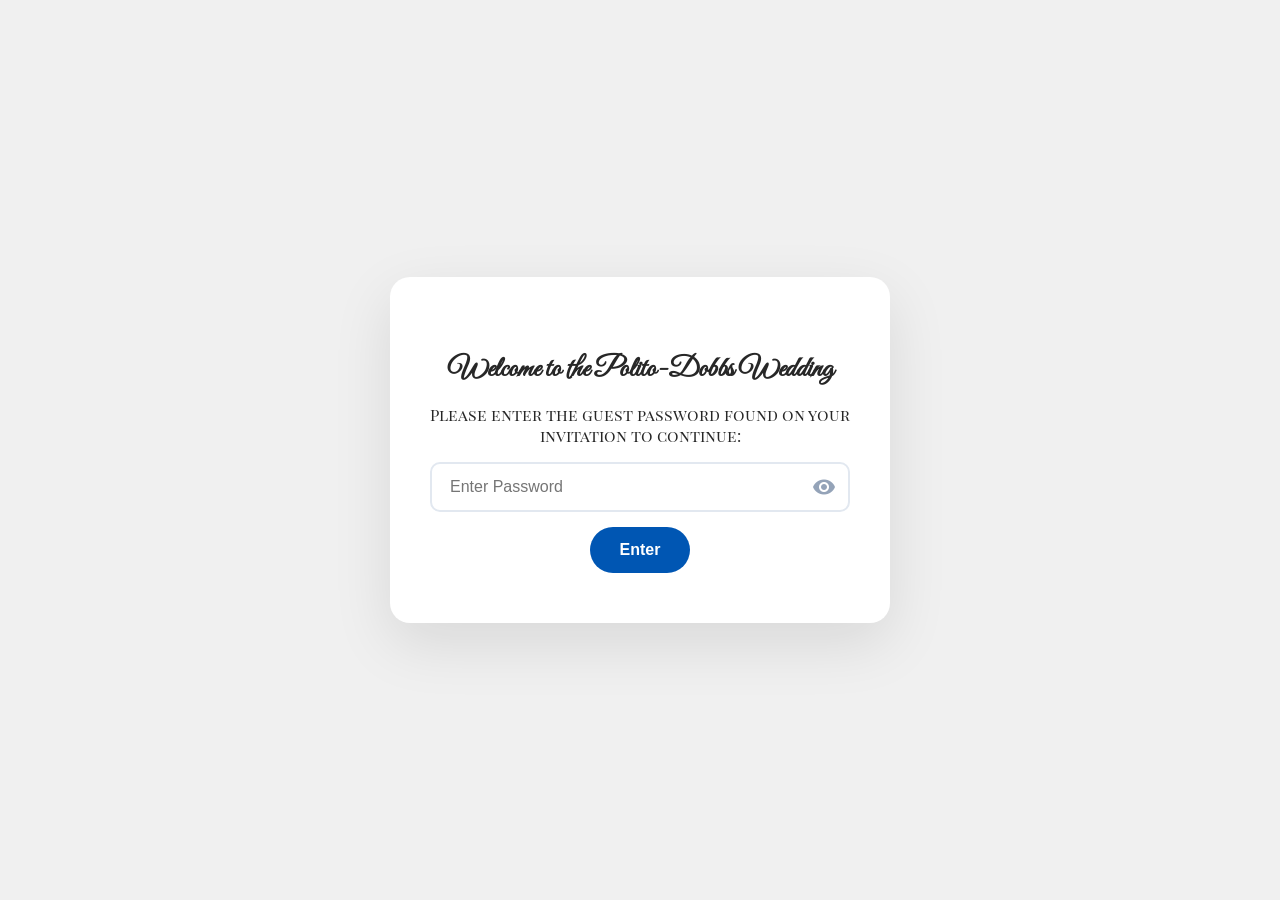
==== commit 87129473: "updated some photos, typos, formatting, and a few small tweaks" ====
--- a/index.html
+++ b/index.html
@@ -3,19 +3,19 @@
 <head>
     <meta charset="UTF-8">
     <meta name="viewport" content="width=device-width, initial-scale=1.0">
-    <title>Dobbs Wedding</title>
-    <link rel="icon" type="image/x-icon" href="favicon.ico">
+    <title>Dobbs-Polito Wedding: Home</title>
+    <link rel="icon" type="image/x-icon" href="images/favicon.ico">
     <link rel="stylesheet" href="main.css">
     <link rel="preconnect" href="https://fonts.googleapis.com">
     <link rel="preconnect" href="https://fonts.gstatic.com" crossorigin>
-    <link href="https://fonts.googleapis.com/css2?family=Croissant+One&display=swap" rel="stylesheet">
+    <link href="https://fonts.googleapis.com/css2?family=Great+Vibes&display=swap" rel="stylesheet">
     <link href="https://fonts.googleapis.com/icon?family=Material+Icons" rel="stylesheet">
 </head>
 
 <body data-root="./">
     <div id="password-overlay">
         <div class="password-box">
-            <h2>Welcome to the Dobbs Wedding</h2>
+            <h2>Welcome to the Polito-Dobbs Wedding</h2>
             <p>Please enter the guest password found on your invitation to continue:</p>
             <div class="password-wrapper">
                 <input type="password" id="site-password-input" placeholder="Enter Password">
@@ -43,13 +43,12 @@
             <div class="nav-container">
                 <nav class="navbar">
                     <a href="index.html" class="nav-tab">Home</a>
-                    <a href="./pages/our-story.html" class="nav-tab">Our Story</a>
-                    <a href="./pages/faq.html" class="nav-tab">FAQ</a>
-                    <a href="./pages/photos.html" class="nav-tab">Photos</a>
-                    <a href="./pages/registry.html" class="nav-tab">Registry</a>
-                    <a href="./pages/rsvp.html" class="nav-tab">RSVP</a>
-                    <a href="./pages/travel.html" class="nav-tab">Travel</a>
-                    <a href="./pages/wedding-party.html" class="nav-tab">Wedding Party</a>
+                    <a href="./our-story/" class="nav-tab">Our Story</a>
+                    <a href="./wedding-party/" class="nav-tab">Wedding Party</a>
+                    <a href="./registry/" class="nav-tab">Registry</a>
+                    <a href="./travel/" class="nav-tab">Travel</a>
+                    <a href="./faq/" class="nav-tab">FAQ</a>
+                    <a href="./rsvp/" class="nav-tab">RSVP</a>
                 </nav>
             </div>
 
--- a/main.css
+++ b/main.css
@@ -27,6 +27,8 @@
    ============================================================ */
 
 
+@import url('https://fonts.googleapis.com/css2?family=Playfair+Display+SC&display=swap');
+
 /* ============================================================
    1. DESIGN TOKENS
    ============================================================ */
@@ -49,7 +51,7 @@
 body {
     background-color: var(--bg-color);
     margin: 0;
-    font-family: 'Segoe UI', sans-serif;
+    font-family: "Playfair Display SC", serif;
     color: var(--text-main);
     overflow-x: hidden;
 }
@@ -67,7 +69,7 @@
    3. TYPOGRAPHY & HEADERS
    ============================================================ */
 .header {
-    font-family: "Croissant One", serif;
+    font-family: "Great Vibes", cursive;
     font-weight: 200;
     font-size: 5em;
     text-align: center;
@@ -76,7 +78,7 @@
 }
 
 .date-location {
-    font-family: "Croissant One", serif;
+    font-family: "Great Vibes", cursive;
     font-weight: 100;
     font-size: 2em;
     text-align: center;
@@ -85,7 +87,7 @@
 }
 
 .page-title {
-    font-family: "Croissant One", serif;
+    font-family: "Great Vibes", cursive;
     font-size: 3rem;
     text-align: center;
     margin-bottom: 10px;
@@ -218,7 +220,7 @@
 }
 
 .sidebar-title {
-    font-family: "Croissant One", serif;
+    font-family: "Great Vibes", cursive;
     font-size: 1.3rem;
     color: var(--text-main);
     margin: 0;
@@ -283,7 +285,7 @@
     justify-content: center;
     align-items: baseline;
     gap: 15px;
-    font-family: "Croissant One", serif;
+    font-family: "Great Vibes", cursive;
     color: var(--text-main);
 }
 
@@ -308,10 +310,10 @@
     width: 90%;
     max-width: 1200px;
     margin: 20px auto;
-    background: rgba(255, 255, 255, 0.65);
+    background: rgba(80, 80, 80, 0.55);
     backdrop-filter: blur(25px);
     -webkit-backdrop-filter: blur(25px);
-    border: 1px solid rgba(255, 255, 255, 0.5);
+    border: 1px solid rgba(180, 180, 180, 0.4);
     border-radius: 20px;
     padding: 22px 10px;
     display: flex;
@@ -333,8 +335,22 @@
     font-weight: 900;
     text-transform: uppercase;
     letter-spacing: 2px;
-    color: var(--text-main);
+    color: #fff;
     margin-bottom: 5px;
+}
+
+.line-prose {
+    font-size: 0.85rem;
+    color: rgba(255, 255, 255, 0.9);
+    text-align: center;
+    line-height: 1.5;
+}
+
+.line-prose a {
+    color: #fff;
+    font-weight: 700;
+    text-decoration: underline;
+    text-underline-offset: 3px;
 }
 
 .line-2-wrapper {
@@ -438,7 +454,7 @@
 }
 
 .password-box h2 {
-    font-family: "Croissant One", serif;
+    font-family: "Great Vibes", cursive;
     font-size: 1.8rem;
     margin-bottom: 10px;
     color: var(--text-main);
@@ -550,6 +566,7 @@
     padding: 10px 10px 36px 10px;
 }
 
+
 /* --- 9c. PHOTO GALLERY scatter grid --- */
 /* More bottom space to fit the two-line caption (title + date) */
 .gallery-item .polaroid {
@@ -626,7 +643,7 @@
 /* --- Directory: scattered polaroid grid (mirrors photo gallery) --- */
 #party-directory {
     display: grid;
-    grid-template-columns: repeat(auto-fill, minmax(200px, 1fr));
+    grid-template-columns: repeat(5, 1fr);
     gap: 70px 40px;
     padding: 60px 5% 100px;
     max-width: 1400px;
@@ -735,11 +752,14 @@
 }
 
 .detail-info #detail-name {
-    font-family: "Croissant One", serif;
-    font-size: 3.5rem;
+    font-family: "Great Vibes", cursive;
+    font-size: clamp(1.5rem, 4vw, 3.5rem);
     margin: 0;
     line-height: 1.1;
     color: #2d2416;
+    white-space: nowrap;
+    overflow: visible;
+    padding: 0 4px;
 }
 
 #detail-subtitle {
@@ -865,7 +885,7 @@
 }
 
 #photo-detail-view .photo-caption-title {
-    font-family: 'Croissant One', serif;
+    font-family: "Great Vibes", cursive;
     font-size: 2.2rem;
     color: #2d2416;
     margin: 0 0 6px;
@@ -930,19 +950,18 @@
     box-shadow: 0 0 0 6px white;
 }
 
-.story-image-wrap { flex: 1; position: relative; }
-
-/*
- * Our Story uses a framed-photo look (thick white borders, slight tilt)
- * rather than the .polaroid component.
- */
-.story-image-wrap img {
+.story-image-wrap {
+    flex: 1;
+    display: flex;
+    justify-content: center;
+    align-items: center;
+}
+
+.story-image-wrap .polaroid {
+    transform: rotate(var(--rotation, 0deg));
+    transition: transform 0.3s ease;
+    max-width: 340px;
     width: 100%;
-    border-radius: 4px;
-    box-shadow: 0 10px 30px rgba(0, 0, 0, 0.1);
-    border: 12px solid white;
-    border-bottom: 40px solid white;
-    transform: rotate(var(--story-rotation, -2deg));
 }
 
 .story-text-wrap { flex: 1; }
@@ -953,20 +972,19 @@
     color: var(--brand-accent);
     text-transform: uppercase;
     letter-spacing: 2px;
-    font-size: 0.9rem;
-    margin-bottom: 10px;
-}
-
-.story-text-wrap h2 {
-    font-family: 'Croissant One', serif;
-    font-size: 2.5rem;
-    margin-bottom: 20px;
+    font-size: 1.4rem;
+    margin-bottom: 14px;
 }
 
 .story-content {
-    font-size: 1.1rem;
-    line-height: 1.8;
-    color: var(--text-muted);
+    font-size: 0.95rem;
+    font-family: 'Georgia', serif;
+    line-height: 1.7;
+    color: var(--text-main);
+}
+
+.story-content p + p {
+    margin-top: 1em;
 }
 
 
@@ -1019,11 +1037,34 @@
     font-weight: 700;
 }
 
-.hotel-price {
-    font-weight: bold;
-    color: #555;
+.hotel-contact {
     margin-bottom: 15px;
-    font-size: 1.1rem;
+    font-size: 0.9rem;
+}
+
+.contact-item {
+    display: flex;
+    gap: 8px;
+    margin-bottom: 5px;
+}
+
+.contact-label {
+    font-weight: 600;
+    color: var(--text-main);
+    white-space: nowrap;
+}
+
+.contact-value {
+    color: var(--text-muted);
+}
+
+.contact-link {
+    color: var(--brand-accent);
+    text-decoration: none;
+}
+
+.contact-link:hover {
+    text-decoration: underline;
 }
 
 .hotel-logistics {
@@ -1063,13 +1104,6 @@
 .status-yes { color: #2f855a; }
 .status-no  { color: #a0aec0; text-decoration: line-through; opacity: 0.7; }
 
-.hotel-description {
-    font-size: 0.9rem;
-    color: var(--text-muted);
-    line-height: 1.6;
-    margin-bottom: 20px;
-    flex-grow: 1;
-}
 
 .book-btn {
     display: block;
@@ -1141,21 +1175,20 @@
     margin: 30px 0;
 }
 
-#group-code-input {
-    padding: 18px;
-    border: 2px solid #edf2f7;
-    border-radius: 12px;
-    font-size: 1.2rem;
-    text-align: center;
-    text-transform: uppercase;
-    letter-spacing: 2px;
+#name-search-input {
+    padding: 12px 16px;
+    border: 1px solid #e2e8f0;
+    border-radius: 8px;
+    font-size: 0.95rem;
+    font-family: inherit;
     transition: border-color 0.3s;
     outline: none;
     width: 100%;
     box-sizing: border-box;
-}
-
-#group-code-input:focus { border-color: var(--brand-accent); }
+    color: var(--text-main);
+}
+
+#name-search-input:focus { border-color: var(--brand-accent); }
 
 .btn-primary-large {
     background: var(--pill-text);
@@ -1217,6 +1250,7 @@
 }
 
 .form-group select,
+.form-group input[type="email"],
 .form-group textarea {
     padding: 12px;
     border: 1px solid #e2e8f0;
@@ -1227,7 +1261,8 @@
 }
 
 .food-section,
-.transport-section {
+.transport-section,
+.welcome-drinks-section {
     background: #f1f5f9;
     padding: 20px;
     border-radius: 12px;
@@ -1316,6 +1351,61 @@
 
 .remove-guest-btn i { font-size: 14px; }
 
+/* Review step */
+.review-email {
+    font-size: 0.95rem;
+    color: var(--text-muted);
+    padding-bottom: 20px;
+    margin-bottom: 5px;
+    border-bottom: 1px solid #e2e8f0;
+}
+
+.review-email span { font-weight: 700; color: var(--text-main); }
+
+.review-guest {
+    padding: 15px 0;
+    border-bottom: 1px solid #e2e8f0;
+}
+
+.review-guest:last-child { border-bottom: none; }
+
+.review-guest-name {
+    font-weight: 700;
+    margin-bottom: 6px;
+}
+
+.review-detail {
+    font-size: 0.9rem;
+    color: var(--text-muted);
+    margin-left: 12px;
+    line-height: 1.8;
+}
+
+.review-detail span { font-weight: 600; color: var(--text-main); }
+
+.review-actions {
+    display: flex;
+    gap: 15px;
+    margin-top: 30px;
+}
+
+.btn-back {
+    background: transparent;
+    border: 2px solid #cbd5e1;
+    color: #64748b;
+    padding: 15px 20px;
+    border-radius: 10px;
+    font-size: 1rem;
+    cursor: pointer;
+    font-weight: 600;
+    transition: var(--transition);
+    flex: 1;
+}
+
+.btn-back:hover {
+    border-color: var(--brand-accent);
+    color: var(--brand-accent);
+}
 
 /* ============================================================
    15. FAQ PAGE
@@ -1433,13 +1523,14 @@
     max-height: 0;
     overflow: hidden;
     transition: max-height 0.4s ease, margin-top 0.3s ease;
-    color: var(--text-muted);
+    color: var(--text-main);
     line-height: 1.7;
     font-size: 0.95rem;
+    font-family: 'Georgia', serif;
 }
 
 .faq-card.active .faq-answer {
-    max-height: 500px;
+    max-height: 2000px;
     margin-top: 15px;
 }
 
@@ -1452,111 +1543,102 @@
 
 
 /* ============================================================
-   16. REGISTRY PORTAL
+   16. REGISTRY PAGE
    ============================================================ */
-.portal-overlay {
-    position: fixed;
-    inset: 0;
-    background: rgba(0, 0, 0, 0.4);
-    backdrop-filter: blur(8px);
-    display: flex;
-    justify-content: center;
-    align-items: center;
-    z-index: 1000;
-}
-
-.portal-card {
-    background: white;
-    width: 90%;
-    max-width: 500px;
-    padding: 40px;
-    border-radius: 25px;
+.registry-page {
+    max-width: 1000px;
+    margin: 0 auto;
+    padding: 80px 30px 60px;
+}
+
+.registry-header {
     text-align: center;
-    box-shadow: 0 20px 50px rgba(0, 0, 0, 0.2);
-    animation: portalPop 0.4s cubic-bezier(0.175, 0.885, 0.32, 1.275);
-}
-
-.portal-subtitle {
+    margin-bottom: 50px;
+}
+
+.registry-eyebrow {
     display: block;
     text-transform: uppercase;
-    letter-spacing: 2px;
-    font-size: 0.8rem;
+    letter-spacing: 3px;
+    font-size: 0.75rem;
     font-weight: 800;
     color: var(--brand-accent);
     margin-bottom: 10px;
 }
 
-.portal-card h1 {
-    font-family: 'Croissant One', serif;
-    font-size: 2rem;
-    margin-bottom: 20px;
+.registry-header h1 {
+    font-family: "Great Vibes", cursive;
+    font-size: 2.8rem;
+    margin: 0 0 12px;
     color: var(--text-main);
 }
 
-/*
- * Scope the registry countdown span to avoid inheriting the flex
- * layout from #countdown on index.html (which is also an #countdown id).
- * The registry span is inside .portal-card so this selector wins.
- */
-.portal-card #countdown {
-    display: inline;
-    font-weight: 800;
-    color: var(--pill-text);
-    font-size: 1.2rem;
-}
-
-.portal-actions {
+.registry-header p {
+    color: var(--text-muted);
+    font-size: 1rem;
+    margin: 0;
+}
+
+.registry-cards {
+    display: grid;
+    grid-template-columns: repeat(3, 1fr);
+    gap: 30px;
+}
+
+.registry-card {
+    background: white;
+    border-radius: 25px;
+    padding: 40px 35px;
+    box-shadow: 0 4px 24px rgba(0, 0, 0, 0.08);
     display: flex;
     flex-direction: column;
-    gap: 15px;
-    margin-top: 30px;
-}
-
-.btn-secondary {
-    background: transparent;
+    align-items: center;
+    text-align: center;
+    gap: 24px;
+}
+
+.registry-card-logo-wrap {
+    display: flex;
+    align-items: center;
+    justify-content: center;
+    flex: 1;
+    min-height: 80px;
+}
+
+.registry-logo {
+    max-width: 220px;
+    max-height: 90px;
+    width: auto;
+    height: auto;
+    object-fit: contain;
+}
+
+.registry-card-flavor {
     color: var(--text-muted);
-    border: 1px solid #e2e8f0;
-    padding: 12px;
+    font-size: 0.95rem;
+    line-height: 1.6;
+    margin: 0;
+    flex: 1;
+}
+
+.btn-registry {
+    display: inline-flex;
+    align-items: center;
+    gap: 8px;
+    background: var(--pill-text);
+    color: white;
+    padding: 14px 28px;
     border-radius: 50px;
-    cursor: pointer;
-    font-size: 1rem;
-    transition: var(--transition);
-}
-
-.btn-secondary:hover { background: #f8fafc; }
-
-.sitemap-grid {
-    display: grid;
-    grid-template-columns: 1fr 1fr;
-    gap: 10px;
-    margin: 25px 0;
-}
-
-.sitemap-grid a {
-    background: #f8fafc;
-    padding: 12px;
-    border-radius: 10px;
     text-decoration: none;
-    color: var(--text-main);
-    font-size: 0.9rem;
+    font-size: 0.95rem;
     font-weight: 600;
     transition: var(--transition);
-}
-
-.sitemap-grid a:hover {
-    background: var(--pill-bg);
-    color: var(--pill-text);
-}
-
-.btn-close {
-    background: none;
-    border: none;
-    color: var(--brand-accent);
-    text-decoration: underline;
-    cursor: pointer;
-    margin-top: 10px;
-    font-size: 0.9rem;
-}
+    width: 100%;
+    justify-content: center;
+    box-sizing: border-box;
+}
+
+.btn-registry:hover { filter: brightness(115%); }
 
 
 /* ============================================================
@@ -1646,7 +1728,7 @@
     }
 
     .detail-info #detail-name {
-        font-size: 2.5rem;
+        font-size: clamp(1.2rem, 6vw, 2.5rem);
         text-align: center;
     }
 
@@ -1662,6 +1744,13 @@
 
 /* --- Mobile (≤768px) --- */
 @media (max-width: 768px) {
+    .registry-cards {
+        grid-template-columns: 1fr;
+    }
+
+    .registry-header h1 { font-size: 2rem; }
+    .registry-page { padding: 60px 20px 40px; }
+
     .header        { font-size: 3em; }
     .date-location { font-size: 1.5em; }
 
@@ -1695,7 +1784,7 @@
         border: 1px solid rgba(255,255,255,0.6);
         padding: 14px 16px;
         z-index: 900;
-        background: rgba(255, 255, 255, 0.88);
+        background: rgba(80, 80, 80, 0.88);
         backdrop-filter: blur(20px);
         -webkit-backdrop-filter: blur(20px);
     }
@@ -1780,13 +1869,9 @@
         font-size: 1.1rem;
     }
 
-    #group-code-input {
-        font-size: 1.4rem;
-        padding: 15px;
-    }
-
     .food-section,
-    .transport-section {
+    .transport-section,
+    .welcome-drinks-section {
         padding: 15px;
         margin-top: 10px;
     }
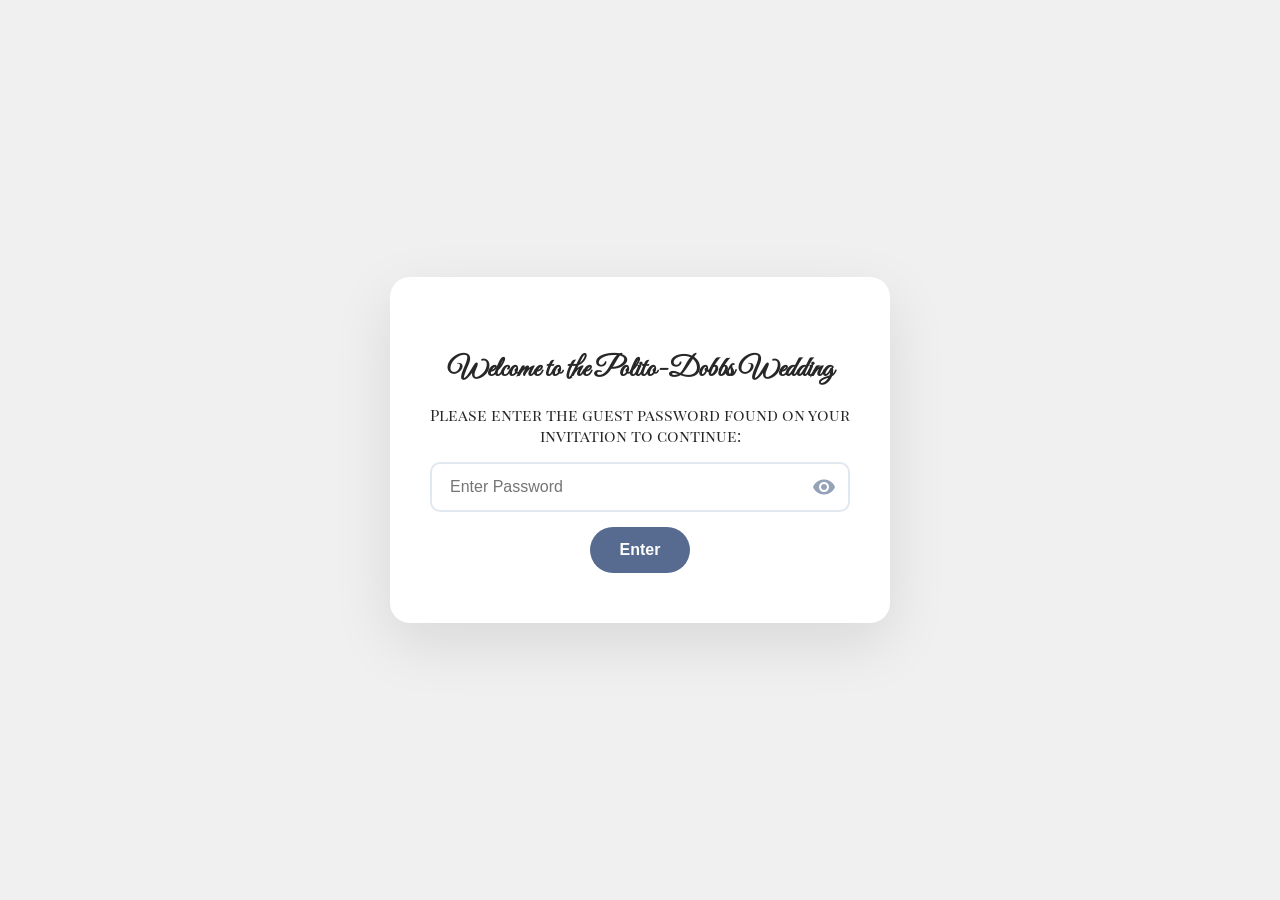
==== commit 2ca53c96: "Style overhaul -Floral garnish on all pages -Removed photo background from home -Travel Rows -> Cols" ====
--- a/index.html
+++ b/index.html
@@ -3,12 +3,12 @@
 <head>
     <meta charset="UTF-8">
     <meta name="viewport" content="width=device-width, initial-scale=1.0">
-    <title>Dobbs-Polito Wedding: Home</title>
+    <title>Polito-Dobbs Wedding: Home</title>
     <link rel="icon" type="image/x-icon" href="images/favicon.ico">
     <link rel="stylesheet" href="main.css">
     <link rel="preconnect" href="https://fonts.googleapis.com">
     <link rel="preconnect" href="https://fonts.gstatic.com" crossorigin>
-    <link href="https://fonts.googleapis.com/css2?family=Great+Vibes&display=swap" rel="stylesheet">
+    <link href="https://fonts.googleapis.com/css2?family=Great+Vibes&family=Special+Elite&display=swap" rel="stylesheet">
     <link href="https://fonts.googleapis.com/icon?family=Material+Icons" rel="stylesheet">
 </head>
 
@@ -28,7 +28,11 @@
 
     <div id="main-site-content" style="display: none;">
         <div class="page-wrapper">
+            <div class="floral-corner floral-corner--tl"></div>
+            <div class="floral-corner floral-corner--tr"></div>
+
             <div class="header">Jess & Ben</div>
+            <img src="./images/assets/floral-garland.svg" class="header-garland-bar" alt="">
             <div class="date-location">August 15, 2026</div>
 
             <div class="countdown-container">
@@ -41,21 +45,24 @@
             </div>
 
             <div class="nav-container">
-                <nav class="navbar">
-                    <a href="index.html" class="nav-tab">Home</a>
-                    <a href="./our-story/" class="nav-tab">Our Story</a>
-                    <a href="./wedding-party/" class="nav-tab">Wedding Party</a>
-                    <a href="./registry/" class="nav-tab">Registry</a>
-                    <a href="./travel/" class="nav-tab">Travel</a>
-                    <a href="./faq/" class="nav-tab">FAQ</a>
-                    <a href="./rsvp/" class="nav-tab">RSVP</a>
-                </nav>
+                <div class="nav-inner">
+                    <nav class="navbar">
+                        <a href="index.html" class="nav-tab">Home</a>
+                        <a href="./our-story/" class="nav-tab">Our Story</a>
+                        <a href="./wedding-party/" class="nav-tab">Wedding Party</a>
+                        <a href="./registry/" class="nav-tab">Registry</a>
+                        <a href="./travel/" class="nav-tab">Travel</a>
+                        <a href="./faq/" class="nav-tab">FAQ</a>
+                        <a href="./rsvp/" class="nav-tab">RSVP</a>
+                    </nav>
+                    <img src="./images/assets/floral-garland.svg" class="floral-garland-bar" alt="">
+                </div>
             </div>
 
-            <div id="critical-info-banner">
-                <div class="info-section" id="ceremony-info"></div>
-                <div class="info-divider"></div>
-                <div class="info-section" id="reception-info"></div>
+            <div id="event-pamphlet">
+                <div class="pamphlet-panel" id="ceremony-pamphlet"></div>
+                <div class="pamphlet-divider"></div>
+                <div class="pamphlet-panel" id="reception-pamphlet"></div>
             </div>
 
             <div class="landing-photo"></div>
@@ -67,4 +74,4 @@
     <script src="./scripts/event-info.js"></script>
     <script src="./scripts/nav.js" defer></script>
 </body>
-</html>+</html>
--- a/main.css
+++ b/main.css
@@ -7,7 +7,7 @@
    3.  Typography & Headers
    4.  Navigation
    5.  Countdown
-   6.  Critical Info Banner
+   6.  Event Pamphlet
    7.  Landing Photo
    8.  Password Overlay (index.html)
    9.  Polaroid System (shared base + per-context overrides)
@@ -27,7 +27,7 @@
    ============================================================ */
 
 
-@import url('https://fonts.googleapis.com/css2?family=Playfair+Display+SC&display=swap');
+@import url('https://fonts.googleapis.com/css2?family=Playfair+Display+SC&family=Special+Elite&display=swap');
 
 /* ============================================================
    1. DESIGN TOKENS
@@ -38,9 +38,9 @@
     --text-main:     rgb(39, 39, 39);
     --text-muted:    #64748b;
     --text-light:    #94a3b8;
-    --brand-accent:  #0056b3;
+    --brand-accent:  #576A8F;
     --pill-bg:       #e1efff;
-    --pill-text:     #0056b3;
+    --pill-text:     #576A8F;
     --transition:    all 0.25s ease;
 }
 
@@ -56,12 +56,10 @@
     overflow-x: hidden;
 }
 
-/* Scrapbook paper texture — only on pages that use it */
-body.wedding-party,
-body.our-story,
-body.gallery {
+/* Scrapbook paper texture — applied site-wide */
+body {
     background-image: url("https://www.transparenttextures.com/patterns/natural-paper.png");
-    background-attachment: fixed;
+    background-attachment: scroll;
 }
 
 
@@ -77,6 +75,11 @@
     margin: 20px 0 0 0;
 }
 
+.header a {
+    color: inherit;
+    text-decoration: none;
+}
+
 .date-location {
     font-family: "Great Vibes", cursive;
     font-weight: 100;
@@ -115,7 +118,7 @@
 
 /* --- Desktop horizontal navbar --- */
 .nav-container {
-    padding: 30px 0;
+    padding: 10px 0 0 0;
     z-index: 20;
     position: relative;
 }
@@ -302,87 +305,120 @@
 
 
 /* ============================================================
-   6. CRITICAL INFO BANNER
+   6. EVENT PAMPHLET
    ============================================================ */
-#critical-info-banner {
+#event-pamphlet {
     position: relative;
     z-index: 10;
-    width: 90%;
-    max-width: 1200px;
-    margin: 20px auto;
-    background: rgba(80, 80, 80, 0.55);
-    backdrop-filter: blur(25px);
-    -webkit-backdrop-filter: blur(25px);
-    border: 1px solid rgba(180, 180, 180, 0.4);
-    border-radius: 20px;
-    padding: 22px 10px;
-    display: flex;
-    justify-content: space-around;
-    align-items: center;
-    box-shadow: 0 15px 35px rgba(0, 0, 0, 0.08);
-}
-
-.info-section {
+    width: 60%;
+    max-width: 860px;
+    margin: 0 auto 24px;
+    background-color: transparent;
+    display: flex;
+    flex-direction: column;
+    overflow: hidden;
+}
+
+.pamphlet-panel {
     flex: 1;
+    padding: 36px 28px;
     display: flex;
     flex-direction: column;
     align-items: center;
-    gap: 6px;
-}
-
-.line-1 {
-    font-size: 0.72rem;
-    font-weight: 900;
-    text-transform: uppercase;
-    letter-spacing: 2px;
-    color: #fff;
-    margin-bottom: 5px;
-}
-
-.line-prose {
-    font-size: 0.85rem;
-    color: rgba(255, 255, 255, 0.9);
+    gap: 8px;
+}
+
+.pamphlet-divider {
+    height: 1px;
+    width: 100%;
+    background: rgba(150, 130, 100, 0.4);
+}
+
+.pamphlet-event-title {
+    font-family: "Great Vibes", cursive;
+    font-size: 2.8rem;
+    font-weight: 400;
+    color: #2c1810;
+    margin: 0 0 4px 0;
+    text-align: center;
+    line-height: 1.2;
+}
+
+.pamphlet-time {
+    font-family: "Special Elite", "Courier New", monospace;
+    font-size: 1rem;
+    color: #3a2a1a;
+    letter-spacing: 0.04em;
+    text-align: center;
+}
+
+.pamphlet-venue {
+    font-family: "Special Elite", "Courier New", monospace;
+    font-size: 0.88rem;
+    color: #3a2a1a;
+    text-align: center;
+}
+
+.pamphlet-address {
+    font-family: "Special Elite", "Courier New", monospace;
+    font-size: 0.78rem;
+    color: #5a4a3a;
     text-align: center;
     line-height: 1.5;
 }
 
-.line-prose a {
-    color: #fff;
-    font-weight: 700;
-    text-decoration: underline;
-    text-underline-offset: 3px;
-}
-
-.line-2-wrapper {
-    display: flex;
-    gap: 10px;
-    flex-wrap: wrap;
+.pamphlet-rule {
+    width: 55%;
+    height: 1px;
+    background: rgba(150, 130, 100, 0.45);
+    margin: 6px 0;
+}
+
+.pamphlet-details {
+    font-family: "Special Elite", "Courier New", monospace;
+    font-size: 0.8rem;
+    color: #4a3a2a;
+    text-align: center;
+    line-height: 1.8;
+    margin: 0;
+    width: 80%;
+}
+
+.pamphlet-actions {
+    display: flex;
+    flex-direction: row;
+    gap: 8px;
+    margin-top: 10px;
     justify-content: center;
-    align-items: center;
-}
-
-.info-pill {
-    background: var(--pill-bg);
-    color: var(--pill-text);
-    padding: 10px 22px;
-    border-radius: 100px;
-    text-decoration: none !important;
-    font-size: 0.85rem;
-    font-weight: 700;
+}
+
+.pamphlet-btn {
     display: inline-flex;
     align-items: center;
-    gap: 8px;
-    transition: var(--transition);
-}
-
-.info-pill:hover    { transform: translateY(-2px); }
-.info-pill.link-pill { cursor: pointer; }
-.info-pill i.material-icons { font-size: 16px !important; }
-
-.info-divider {
-    width: 1px;
-    height: 40px;
-    background-color: #eee;
+    justify-content: center;
+    gap: 6px;
+    font-family: "Special Elite", "Courier New", monospace;
+    font-size: 0.72rem;
+    color: #3a2510;
+    background: transparent;
+    border: 1.5px solid #9a7a50;
+    border-radius: 2px;
+    padding: 8px 18px;
+    cursor: pointer;
+    text-decoration: none;
+    transition: background 0.2s, color 0.2s;
+    letter-spacing: 0.06em;
+    text-transform: uppercase;
+    white-space: nowrap;
+}
+
+.pamphlet-btn:hover {
+    background: rgba(154, 122, 80, 0.18);
+    color: #1a0e08;
+}
+
+.pamphlet-btn i.material-icons {
+    font-size: 14px !important;
 }
 
 
@@ -395,7 +431,40 @@
     display: flex;
     flex-direction: column;
     align-items: center;
-    background-color: var(--bg-color);
+    background-color: transparent;
+}
+
+.floral-corner {
+    position: absolute;
+    width: 240px;
+    height: 271px;
+    background-image: url('./images/assets/floral-corner.svg');
+    background-repeat: no-repeat;
+    background-size: contain;
+    pointer-events: none;
+    z-index: 5;
+    opacity: 0.9;
+}
+
+.floral-corner--tl { top: 0; left: 0; }
+.floral-corner--tr { top: 0; right: 0; transform: scaleX(-1); }
+.floral-corner--bl { bottom: 0; left: 0; transform: scaleY(-1); }
+.floral-corner--br { bottom: 0; right: 0; transform: scale(-1); }
+
+.nav-inner {
+    width: fit-content;
+    margin: 0 auto;
+}
+
+.floral-garland-bar {
+    width: 90%;
+    height: auto;
+    display: block;
+    margin: -5px auto 0;
+}
+
+.header-garland-bar {
+    display: none;
 }
 
 /* Keep these above the absolute photo layer */
@@ -408,6 +477,7 @@
 }
 
 .landing-photo {
+    display: none;
     position: absolute;
     top: 350px;
     left: 5%;
@@ -964,6 +1034,22 @@
     width: 100%;
 }
 
+.story-image-wrap .polaroid-caption {
+    position: absolute;
+    bottom: 0;
+    left: 0;
+    right: 0;
+    height: 40px;
+    display: flex;
+    align-items: end;
+    justify-content: center;
+    margin-top: 0;
+    font-family: 'Permanent Marker', cursive;
+    font-weight: 400;
+    font-size: 0.9rem;
+    color: #334155;
+}
+
 .story-text-wrap { flex: 1; }
 
 .story-date {
@@ -992,15 +1078,14 @@
    13. TRAVEL / HOTEL PAGE
    ============================================================ */
 #hotels-page-container {
-    width: 90%;
-    max-width: 1200px;
+    width: 60%;
     margin: 0 auto;
     padding: 60px 0;
 }
 
 #hotel-grid {
-    display: grid;
-    grid-template-columns: repeat(auto-fill, minmax(350px, 1fr));
+    display: flex;
+    flex-direction: column;
     gap: 30px;
 }
 
@@ -1009,16 +1094,16 @@
     border-radius: 15px;
     box-shadow: 0 10px 30px rgba(0, 0, 0, 0.05);
     display: flex;
-    flex-direction: column;
+    flex-direction: row;
     overflow: hidden;
     transition: transform 0.3s ease;
 }
 
-.hotel-card:hover { transform: translateY(-10px); }
+.hotel-card:hover { transform: translateY(-4px); }
 
 .hotel-image {
-    width: 100%;
-    height: 220px;
+    width: 300px;
+    flex-shrink: 0;
     object-fit: cover;
     display: block;
 }
@@ -1067,11 +1152,17 @@
     text-decoration: underline;
 }
 
+.hotel-details-row {
+    display: grid;
+    grid-template-columns: 1fr 1fr;
+    gap: 15px;
+    margin-bottom: 20px;
+}
+
 .hotel-logistics {
     background: #f8f9fa;
     padding: 15px;
     border-radius: 10px;
-    margin-bottom: 20px;
     font-size: 0.9rem;
     border: 1px solid #edf2f7;
 }
@@ -1086,12 +1177,14 @@
 .logistic-label { font-weight: bold; color: #2d3748; }
 
 .amenities-grid {
-    display: grid;
-    grid-template-columns: 1fr 1fr;
+    display: flex;
+    flex-direction: column;
     gap: 10px;
-    margin: 15px 0 20px;
-    padding-top: 15px;
-    border-top: 1px dashed #eee;
+    background: #f8f9fa;
+    padding: 15px;
+    border-radius: 10px;
+    border: 1px solid #edf2f7;
+    font-size: 0.9rem;
 }
 
 .amenity-item {
@@ -1119,6 +1212,93 @@
 }
 
 .book-btn:hover { filter: brightness(115%); }
+
+
+/* --- Local Recommendations --- */
+#local-recs-page-container {
+    width: 60%;
+    margin: 0 auto;
+    padding: 60px 0 80px;
+    border-top: 1px solid #e2e8f0;
+}
+
+.recs-section {
+    margin-bottom: 50px;
+}
+
+.recs-section-title {
+    font-size: 1.6rem;
+    font-weight: 700;
+    color: var(--text-main);
+    margin: 0 0 20px;
+    padding-bottom: 10px;
+    border-bottom: 2px solid var(--pill-bg);
+}
+
+.recs-grid {
+    display: grid;
+    grid-template-columns: 1fr 1fr;
+    gap: 24px;
+}
+
+.rec-card {
+    background: white;
+    border-radius: 15px;
+    box-shadow: 0 10px 30px rgba(0, 0, 0, 0.05);
+    display: flex;
+    flex-direction: column;
+    overflow: hidden;
+    transition: transform 0.3s ease;
+}
+
+.rec-card:hover { transform: translateY(-8px); }
+
+.rec-image {
+    width: 100%;
+    height: 200px;
+    object-fit: cover;
+    display: block;
+}
+
+.rec-content {
+    padding: 22px;
+    display: flex;
+    flex-direction: column;
+    flex-grow: 1;
+    gap: 10px;
+}
+
+.rec-name {
+    font-size: 1.2rem;
+    color: var(--text-main);
+    margin: 0;
+    font-weight: 700;
+}
+
+.rec-flavor {
+    font-family: 'Georgia', serif;
+    font-size: 0.9rem;
+    color: var(--text-muted);
+    line-height: 1.7;
+    margin: 0;
+    flex-grow: 1;
+}
+
+.rec-link-btn {
+    display: block;
+    text-align: center;
+    background: var(--pill-text);
+    color: white !important;
+    padding: 12px;
+    border-radius: 8px;
+    text-decoration: none;
+    font-weight: bold;
+    font-size: 0.9rem;
+    margin-top: 6px;
+    transition: filter 0.2s;
+}
+
+.rec-link-btn:hover { filter: brightness(115%); }
 
 
 /* ============================================================
@@ -1644,6 +1824,7 @@
 /* ============================================================
    17. ANIMATIONS & KEYFRAMES
    ============================================================ */
+
 @keyframes fadeInUp {
     from { opacity: 0; transform: translateY(20px); }
     to   { opacity: 0.9; transform: translateY(0); }
@@ -1739,7 +1920,7 @@
 
     .scrapbook-nav-wrapper { justify-content: center; }
 
-    .story-container { max-width: 800px; }
+    .story-container    { max-width: 800px; }
 }
 
 /* --- Mobile (≤768px) --- */
@@ -1751,13 +1932,20 @@
     .registry-header h1 { font-size: 2rem; }
     .registry-page { padding: 60px 20px 40px; }
 
-    .header        { font-size: 3em; }
-    .date-location { font-size: 1.5em; }
-
-    /* Clamp the home page to a single screen — no scroll */
+    .header        { font-size: 2.2em; margin-bottom: 0; }
+    .header-garland-bar {
+        display: block;
+        width: 70%;
+        max-width: 320px;
+        height: auto;
+        margin: -4px auto 0;
+    }
+    .date-location { font-size: 1.1em; }
+
+    .time-box span { font-size: 1.4em; }
+
     .page-wrapper {
-        height: 100vh;
-        overflow: hidden;
+        min-height: 100vh;
     }
 
     /* Landing photo: centered, slightly smaller, shifted up */
@@ -1771,53 +1959,25 @@
     .hamburger-btn  { display: flex; }
     .nav-container  { display: none; }
 
-    /* Critical Info Banner: pin to bottom of viewport on homepage */
-    body:not(.FAQ):not(.our-story):not(.gallery):not(.registry):not(.rsvp):not(.travel):not(.wedding-party) #critical-info-banner {
-        position: fixed;
-        bottom: 10px;
-        left: 50%;
-        transform: translateX(-50%);
-        width: 95%;
-        max-width: 95%;
-        margin: 0;
-        border-radius: 20px;
-        border: 1px solid rgba(255,255,255,0.6);
-        padding: 14px 16px;
-        z-index: 900;
-        background: rgba(80, 80, 80, 0.88);
-        backdrop-filter: blur(20px);
-        -webkit-backdrop-filter: blur(20px);
-    }
-
-    #critical-info-banner {
-        flex-direction: column;
-        gap: 10px;
-        text-align: center;
-        box-sizing: border-box;
-    }
-
-    .info-divider { display: none; }
-
-    /* Shrink and wrap pill content so nothing bleeds off-screen */
-    .info-pill {
-        padding: 8px 12px;
-        font-size: 0.75rem;
-        white-space: normal;      /* allow text to wrap inside the pill */
-        text-align: center;
-        line-height: 1.4;
-    }
-
-    .info-pill i.material-icons {
-        font-size: 14px !important;
-        flex-shrink: 0;           /* keep icon from squishing */
-    }
-
-    .line-2-wrapper {
-        gap: 6px;
-        flex-direction: column;   /* stack address pill above parking pill */
-        align-items: center;
-        width: 100%;
-    }
+    .floral-corner       { width: 80px; height: 90px; }
+    .floral-garland-bar  { display: none; }
+
+    .countdown-container {
+        border-bottom: 1px solid rgba(150, 130, 100, 0.4);
+        padding-bottom: 10px;
+    }
+
+    #event-pamphlet {
+        width: 92%;
+        margin: 8px auto;
+    }
+
+    .pamphlet-event-title { font-size: 1.5rem; }
+    .pamphlet-panel       { padding: 10px 16px; gap: 4px; }
+    .pamphlet-rule        { display: none; }
+    .pamphlet-details     { display: block; }
+    .pamphlet-actions     { margin-top: 4px; gap: 5px; }
+    .pamphlet-btn         { padding: 5px 12px; }
 
     .info-section {
         width: 100%;
@@ -1876,6 +2036,9 @@
         margin-top: 10px;
     }
 
+    #local-recs-page-container { width: 90%; }
+    .recs-grid           { grid-template-columns: 1fr; }
+
     /* Gallery: disable stagger on small screens */
     #scrapbook-gallery {
         grid-template-columns: repeat(auto-fill, minmax(220px, 1fr));
@@ -1900,5 +2063,9 @@
         font-size: 0.9rem;
     }
 
-    #hotel-grid { grid-template-columns: 1fr; }
+    #hotels-page-container { width: 90%; }
+    .hotel-card          { flex-direction: column; }
+    .hotel-image         { width: 100%; height: 220px; }
+    .hotel-details-row   { grid-template-columns: 1fr; }
+    .rec-image           { height: 150px; }
 }
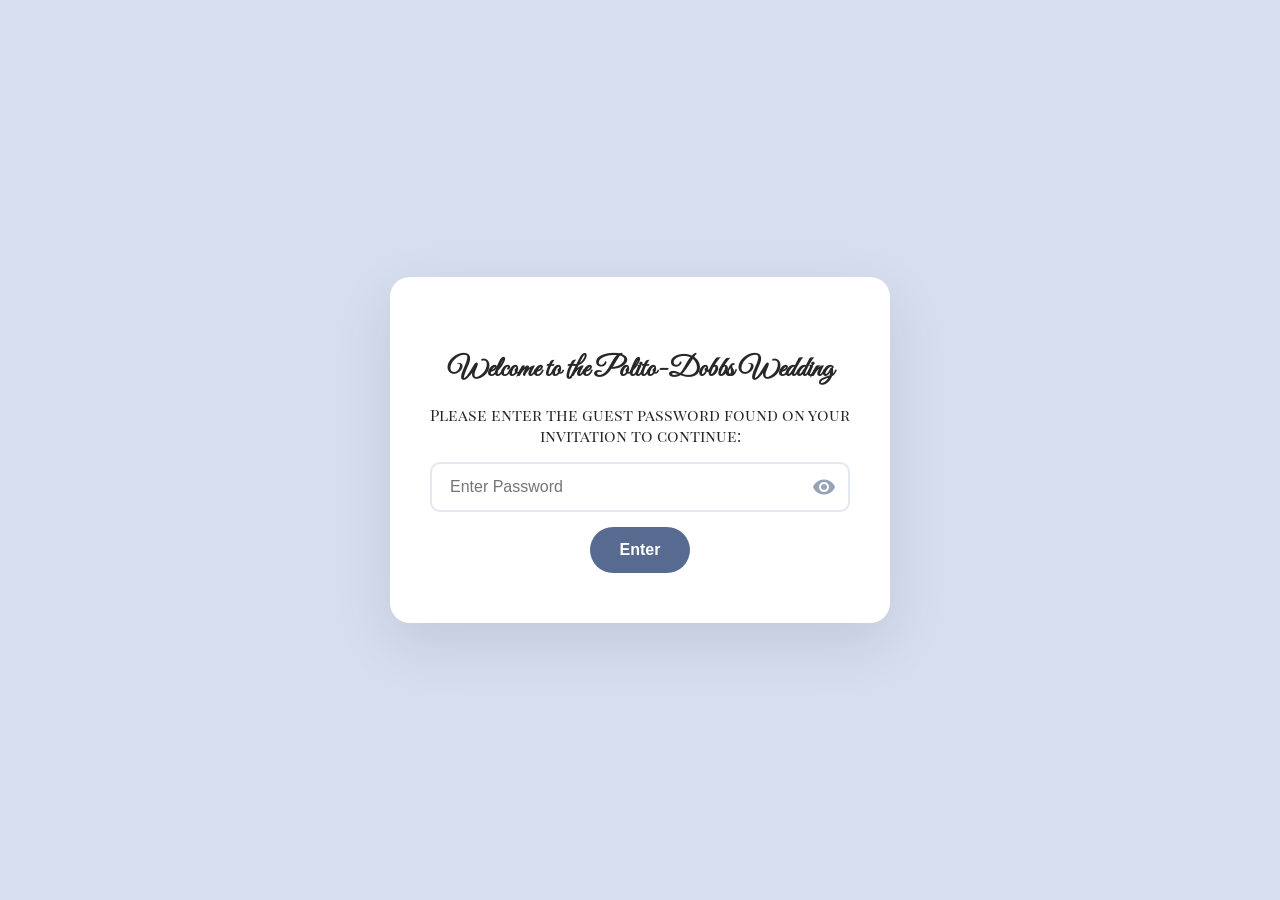
==== commit bd94dc8c: "-added light blue bg -added after party info -small wording tweaks" ====
--- a/index.html
+++ b/index.html
@@ -63,6 +63,8 @@
                 <div class="pamphlet-panel" id="ceremony-pamphlet"></div>
                 <div class="pamphlet-divider"></div>
                 <div class="pamphlet-panel" id="reception-pamphlet"></div>
+                <div class="pamphlet-divider"></div>
+                <div class="pamphlet-panel" id="after-party-pamphlet"></div>
             </div>
 
             <div class="landing-photo"></div>
--- a/main.css
+++ b/main.css
@@ -27,13 +27,13 @@
    ============================================================ */
 
 
-@import url('https://fonts.googleapis.com/css2?family=Playfair+Display+SC&family=Special+Elite&display=swap');
+@import url('https://fonts.googleapis.com/css2?family=Playfair+Display+SC&family=Special+Elite&family=Cormorant+Garamond:ital,wght@0,400;0,500;0,600;1,400&display=swap');
 
 /* ============================================================
    1. DESIGN TOKENS
    ============================================================ */
 :root {
-    --bg-color:      #f0f0f0;
+    --bg-color:      #d6def0;
     --card-bg:       #ffffff;
     --text-main:     rgb(39, 39, 39);
     --text-muted:    #64748b;
@@ -336,35 +336,38 @@
 
 .pamphlet-event-title {
     font-family: "Great Vibes", cursive;
-    font-size: 2.8rem;
+    font-size: 3.3rem;
     font-weight: 400;
     color: #2c1810;
     margin: 0 0 4px 0;
     text-align: center;
-    line-height: 1.2;
+    line-height: 1.1;
 }
 
 .pamphlet-time {
-    font-family: "Special Elite", "Courier New", monospace;
-    font-size: 1rem;
+    font-family: "Cormorant Garamond", serif;
+    font-size: 1.5rem;
+    font-weight: 600;
     color: #3a2a1a;
     letter-spacing: 0.04em;
     text-align: center;
 }
 
 .pamphlet-venue {
-    font-family: "Special Elite", "Courier New", monospace;
-    font-size: 0.88rem;
+    font-family: "Cormorant Garamond", serif;
+    font-size: 1.38rem;
+    font-weight: 600;
     color: #3a2a1a;
     text-align: center;
 }
 
 .pamphlet-address {
-    font-family: "Special Elite", "Courier New", monospace;
-    font-size: 0.78rem;
+    font-family: "Cormorant Garamond", serif;
+    font-size: 1.28rem;
+    font-weight: 600;
     color: #5a4a3a;
     text-align: center;
-    line-height: 1.5;
+    line-height: 1.3;
 }
 
 .pamphlet-rule {
@@ -375,11 +378,12 @@
 }
 
 .pamphlet-details {
-    font-family: "Special Elite", "Courier New", monospace;
-    font-size: 0.8rem;
+    font-family: "Cormorant Garamond", serif;
+    font-size: 1.3rem;
+    font-weight: 600;
     color: #4a3a2a;
     text-align: center;
-    line-height: 1.8;
+    line-height: 1.4;
     margin: 0;
     width: 80%;
 }
@@ -397,8 +401,9 @@
     align-items: center;
     justify-content: center;
     gap: 6px;
-    font-family: "Special Elite", "Courier New", monospace;
-    font-size: 0.72rem;
+    font-family: "Cormorant Garamond", serif;
+    font-size: 1.22rem;
+    font-weight: 600;
     color: #3a2510;
     background: transparent;
     border: 1.5px solid #9a7a50;
